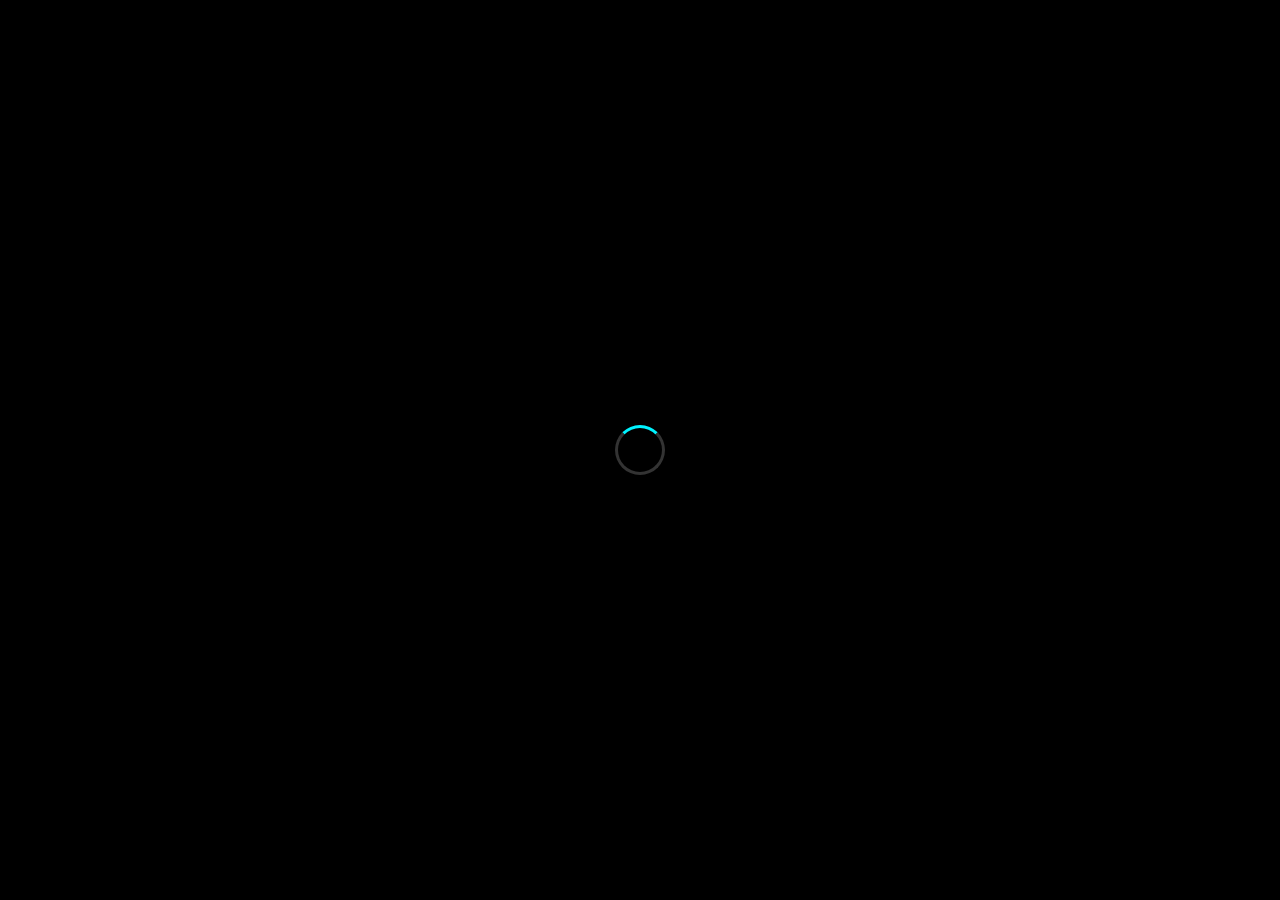
==== admin.html @ b9d9edf8 "Add admin login form to admin dashboard" ====
<!DOCTYPE html>
<html lang="en">
<head>
    <meta charset="UTF-8">
    <meta name="viewport" content="width=device-width, initial-scale=1.0">
    <title>Admin Dashboard - URBAN STYLE</title>
    <link rel="stylesheet" href="css/style.css">
    <link rel="stylesheet" href="https://cdnjs.cloudflare.com/ajax/libs/font-awesome/6.0.0/css/all.min.css">
</head>
<body>
    <div class="loader" id="loader">
        <div class="loader-spinner"></div>
    </div>

    <nav class="navbar">
        <a href="index.html" class="logo">URBAN STYLE</a>
        <div class="menu-toggle" id="menuToggle">
            <i class="fas fa-bars"></i>
        </div>
        <ul class="nav-links" id="navLinks">
            <li><a href="index.html">Home</a></li>
            <li><a href="shop.html">Shop</a></li>
            <li><a href="contact.html">Contact</a></li>
            <li><a href="feedback.html">Reviews</a></li>
            <li><a href="login.html">Login</a></li>
            <li><a href="admin.html">Admin</a></li>
            <li class="cart-icon">
                <a href="cart.html">
                    <i class="fas fa-shopping-cart"></i>
                    <span class="cart-count" id="cartCount">0</span>
                </a>
            </li>
        </ul>
    </nav>

    <div class="admin-container">
        <h1 class="section-title">ADMIN DASHBOARD</h1>
        
        <!-- Admin Login Check -->
        <div id="adminLoginCheck">
            <div class="auth-card" style="max-width: 400px; margin: 0 auto;">
                <h2 style="margin-bottom: 2rem;">Admin Login</h2>
                <form onsubmit="handleAdminLogin(event)">
                    <div class="form-group">
                        <label for="adminEmail">Email</label>
                        <input type="email" id="adminEmail" required>
                    </div>
                    
                    <div class="form-group">
                        <label for="adminPassword">Password</label>
                        <input type="password" id="adminPassword" required>
                    </div>
                    
                    <button type="submit" class="btn btn-primary" style="width: 100%;">Login</button>
                </form>
            </div>
        </div>
</body>
</html>
---- css/style.css ----
/* ===== RESET & BASE STYLES ===== */
* {
    margin: 0;
    padding: 0;
    box-sizing: border-box;
}

:root {
    --bg-primary: #000000;
    --bg-secondary: #111111;
    --bg-card: #1a1a1a;
    --text-primary: #ffffff;
    --text-secondary: #cccccc;
    --accent-gold: #ffd700;
    --accent-neon: #00f3ff;
    --accent-hover: #ffd700;
    --border-color: #333333;
    --error-color: #ff4444;
    --success-color: #00ff88;
    --shadow: 0 4px 6px rgba(0, 0, 0, 0.3);
    --transition: all 0.3s ease;
}

body {
    font-family: 'Segoe UI', Tahoma, Geneva, Verdana, sans-serif;
    background-color: var(--bg-primary);
    color: var(--text-primary);
    line-height: 1.6;
    overflow-x: hidden;
}

/* ===== LOADING ANIMATION ===== */
.loader {
    position: fixed;
    top: 0;
    left: 0;
    width: 100%;
    height: 100%;
    background: var(--bg-primary);
    display: flex;
    justify-content: center;
    align-items: center;
    z-index: 9999;
    transition: opacity 0.5s ease;
}

.loader.hidden {
    opacity: 0;
    pointer-events: none;
}

.loader-spinner {
    width: 50px;
    height: 50px;
    border: 3px solid var(--border-color);
    border-top-color: var(--accent-neon);
    border-radius: 50%;
    animation: spin 1s linear infinite;
}

@keyframes spin {
    to { transform: rotate(360deg); }
}

/* ===== STICKY NAVBAR ===== */
.navbar {
    position: sticky;
    top: 0;
    z-index: 1000;
    background-color: rgba(0, 0, 0, 0.95);
    backdrop-filter: blur(10px);
    border-bottom: 1px solid var(--border-color);
    padding: 1rem 5%;
    display: flex;
    justify-content: space-between;
    align-items: center;
    animation: slideDown 0.5s ease;
}

@keyframes slideDown {
    from {
        transform: translateY(-100%);
    }
    to {
        transform: translateY(0);
    }
}

.logo {
    font-size: 1.8rem;
    font-weight: bold;
    color: var(--accent-neon);
    text-decoration: none;
    transition: var(--transition);
}

.logo:hover {
    color: var(--accent-gold);
    transform: scale(1.05);
}

.nav-links {
    display: flex;
    gap: 2rem;
    list-style: none;
}

.nav-links a {
    color: var(--text-primary);
    text-decoration: none;
    font-weight: 500;
    transition: var(--transition);
    position: relative;
}

.nav-links a::after {
    content: '';
    position: absolute;
    bottom: -5px;
    left: 0;
    width: 0;
    height: 2px;
    background: var(--accent-neon);
    transition: var(--transition);
}

.nav-links a:hover {
    color: var(--accent-neon);
}

.nav-links a:hover::after {
    width: 100%;
}

.cart-icon {
    position: relative;
    cursor: pointer;
}

.cart-count {
    position: absolute;
    top: -8px;
    right: -8px;
    background: var(--accent-neon);
    color: var(--bg-primary);
    font-size: 0.8rem;
    padding: 2px 6px;
    border-radius: 50%;
}

.menu-toggle {
    display: none;
    font-size: 1.5rem;
    cursor: pointer;
}

/* ===== HERO SECTION ===== */
.hero {
    height: 80vh;
    background: linear-gradient(rgba(0, 0, 0, 0.7), rgba(0, 0, 0, 0.7)),
                url('https://via.placeholder.com/1920x1080/111111/00f3ff?text=URBAN+STYLE') center/cover;
    display: flex;
    align-items: center;
    justify-content: center;
    text-align: center;
    animation: fadeIn 1s ease;
}

@keyframes fadeIn {
    from {
        opacity: 0;
        transform: translateY(20px);
    }
    to {
        opacity: 1;
        transform: translateY(0);
    }
}

.hero-content {
    max-width: 800px;
    padding: 2rem;
}

.hero-content h1 {
    font-size: 4rem;
    margin-bottom: 1rem;
    animation: slideInLeft 1s ease;
}

@keyframes slideInLeft {
    from {
        opacity: 0;
        transform: translateX(-50px);
    }
    to {
        opacity: 1;
        transform: translateX(0);
    }
}

.hero-content p {
    font-size: 1.2rem;
    margin-bottom: 2rem;
    color: var(--text-secondary);
    animation: slideInRight 1s ease 0.2s both;
}

@keyframes slideInRight {
    from {
        opacity: 0;
        transform: translateX(50px);
    }
    to {
        opacity: 1;
        transform: translateX(0);
    }
}

/* ===== BUTTONS ===== */
.btn {
    display: inline-block;
    padding: 1rem 2rem;
    border: none;
    border-radius: 5px;
    font-size: 1rem;
    font-weight: 600;
    text-decoration: none;
    cursor: pointer;
    transition: var(--transition);
    position: relative;
    overflow: hidden;
}

.btn::before {
    content: '';
    position: absolute;
    top: 50%;
    left: 50%;
    width: 0;
    height: 0;
    border-radius: 50%;
    background: rgba(255, 255, 255, 0.3);
    transform: translate(-50%, -50%);
    transition: width 0.6s, height 0.6s;
}

.btn:hover::before {
    width: 300px;
    height: 300px;
}

.btn-primary {
    background: var(--accent-neon);
    color: var(--bg-primary);
}

.btn-primary:hover {
    background: var(--accent-gold);
    transform: translateY(-2px);
    box-shadow: 0 5px 15px rgba(0, 243, 255, 0.3);
}

.btn-secondary {
    background: transparent;
    color: var(--accent-neon);
    border: 2px solid var(--accent-neon);
}

.btn-secondary:hover {
    background: var(--accent-neon);
    color: var(--bg-primary);
    transform: translateY(-2px);
}

/* ===== PRODUCT CARDS ===== */
.products-section {
    padding: 4rem 5%;
}

.section-title {
    text-align: center;
    margin-bottom: 3rem;
    font-size: 2.5rem;
    position: relative;
    animation: fadeIn 1s ease;
}

.section-title::after {
    content: '';
    position: absolute;
    bottom: -10px;
    left: 50%;
    transform: translateX(-50%);
    width: 100px;
    height: 3px;
    background: var(--accent-neon);
}

.products-grid {
    display: grid;
    grid-template-columns: repeat(auto-fit, minmax(280px, 1fr));
    gap: 2rem;
}

.product-card {
    background: var(--bg-card);
    border-radius: 10px;
    overflow: hidden;
    transition: var(--transition);
    cursor: pointer;
    animation: fadeInUp 0.6s ease;
    animation-fill-mode: both;
}

@keyframes fadeInUp {
    from {
        opacity: 0;
        transform: translateY(30px);
    }
    to {
        opacity: 1;
        transform: translateY(0);
    }
}

.product-card:nth-child(1) { animation-delay: 0.1s; }
.product-card:nth-child(2) { animation-delay: 0.2s; }
.product-card:nth-child(3) { animation-delay: 0.3s; }
.product-card:nth-child(4) { animation-delay: 0.4s; }

.product-card:hover {
    transform: translateY(-10px);
    box-shadow: 0 10px 30px rgba(0, 243, 255, 0.2);
}

.product-image {
    width: 100%;
    height: 300px;
    object-fit: cover;
    transition: var(--transition);
}

.product-card:hover .product-image {
    transform: scale(1.05);
}

.product-info {
    padding: 1.5rem;
}

.product-title {
    font-size: 1.2rem;
    margin-bottom: 0.5rem;
}

.product-price {
    color: var(--accent-neon);
    font-size: 1.3rem;
    font-weight: bold;
    margin-bottom: 1rem;
}

.product-actions {
    display: flex;
    gap: 1rem;
}

/* ===== FILTER SECTION ===== */
.filter-section {
    background: var(--bg-secondary);
    padding: 2rem 5%;
    margin-bottom: 2rem;
    border-radius: 10px;
    animation: slideDown 0.5s ease;
}

.filter-container {
    display: flex;
    flex-wrap: wrap;
    gap: 2rem;
    align-items: center;
}

.filter-group {
    flex: 1;
    min-width: 200px;
}

.filter-group h3 {
    margin-bottom: 0.5rem;
    color: var(--accent-neon);
}

.filter-select, .filter-input {
    width: 100%;
    padding: 0.8rem;
    background: var(--bg-card);
    border: 1px solid var(--border-color);
    color: var(--text-primary);
    border-radius: 5px;
    cursor: pointer;
    transition: var(--transition);
}

.filter-select:hover, .filter-input:hover {
    border-color: var(--accent-neon);
}

.search-bar {
    flex: 2;
    display: flex;
    gap: 1rem;
}

.search-bar input {
    flex: 1;
    padding: 0.8rem;
    background: var(--bg-card);
    border: 1px solid var(--border-color);
    color: var(--text-primary);
    border-radius: 5px;
}

/* ===== CART PAGE ===== */
.cart-container {
    padding: 2rem 5%;
    max-width: 1200px;
    margin: 0 auto;
}

.cart-item {
    display: grid;
    grid-template-columns: 100px 2fr 1fr 1fr auto;
    gap: 1rem;
    align-items: center;
    background: var(--bg-card);
    padding: 1rem;
    margin-bottom: 1rem;
    border-radius: 10px;
    animation: slideInRight 0.3s ease;
}

.cart-item img {
    width: 100px;
    height: 100px;
    object-fit: cover;
    border-radius: 5px;
}

.cart-item-quantity {
    display: flex;
    align-items: center;
    gap: 0.5rem;
}

.quantity-btn {
    background: var(--bg-primary);
    color: var(--text-primary);
    border: 1px solid var(--border-color);
    width: 30px;
    height: 30px;
    border-radius: 5px;
    cursor: pointer;
    transition: var(--transition);
}

.quantity-btn:hover {
    background: var(--accent-neon);
    color: var(--bg-primary);
}

.remove-btn {
    background: var(--error-color);
    color: white;
    border: none;
    padding: 0.5rem 1rem;
    border-radius: 5px;
    cursor: pointer;
    transition: var(--transition);
}

.remove-btn:hover {
    background: #ff6666;
    transform: scale(1.05);
}

.cart-summary {
    background: var(--bg-card);
    padding: 2rem;
    border-radius: 10px;
    margin-top: 2rem;
    text-align: right;
}

/* ===== CHECKOUT PAGE ===== */
.checkout-container {
    display: grid;
    grid-template-columns: 1fr 1fr;
    gap: 2rem;
    padding: 2rem 5%;
    max-width: 1200px;
    margin: 0 auto;
}

.checkout-form {
    background: var(--bg-card);
    padding: 2rem;
    border-radius: 10px;
}

.form-group {
    margin-bottom: 1.5rem;
}

.form-group label {
    display: block;
    margin-bottom: 0.5rem;
    color: var(--accent-neon);
}

.form-group input,
.form-group textarea,
.form-group select {
    width: 100%;
    padding: 0.8rem;
    background: var(--bg-primary);
    border: 1px solid var(--border-color);
    color: var(--text-primary);
    border-radius: 5px;
    transition: var(--transition);
}

.form-group input:focus,
.form-group textarea:focus,
.form-group select:focus {
    outline: none;
    border-color: var(--accent-neon);
    box-shadow: 0 0 10px rgba(0, 243, 255, 0.3);
}

.order-summary {
    background: var(--bg-card);
    padding: 2rem;
    border-radius: 10px;
}

/* ===== ADMIN DASHBOARD ===== */
.admin-container {
    padding: 2rem 5%;
    max-width: 1400px;
    margin: 0 auto;
}

.admin-tabs {
    display: flex;
    gap: 1rem;
    margin-bottom: 2rem;
    border-bottom: 1px solid var(--border-color);
    padding-bottom: 1rem;
}

.admin-tab {
    padding: 0.8rem 2rem;
    background: transparent;
    border: none;
    color: var(--text-secondary);
    cursor: pointer;
    transition: var(--transition);
    font-size: 1rem;
}

.admin-tab:hover,
.admin-tab.active {
    color: var(--accent-neon);
    border-bottom: 2px solid var(--accent-neon);
}

.admin-panel {
    background: var(--bg-card);
    padding: 2rem;
    border-radius: 10px;
}

.product-form {
    display: grid;
    grid-template-columns: repeat(auto-fit, minmax(250px, 1fr));
    gap: 1rem;
    margin-bottom: 2rem;
}

.product-form input,
.product-form select,
.product-form textarea {
    padding: 0.8rem;
    background: var(--bg-primary);
    border: 1px solid var(--border-color);
    color: var(--text-primary);
    border-radius: 5px;
}

.admin-products-grid {
    display: grid;
    grid-template-columns: repeat(auto-fill, minmax(200px, 1fr));
    gap: 1rem;
    margin-top: 2rem;
}

.admin-product-card {
    background: var(--bg-primary);
    padding: 1rem;
    border-radius: 5px;
    display: flex;
    flex-direction: column;
    gap: 0.5rem;
}

.admin-product-actions {
    display: flex;
    gap: 0.5rem;
}

.edit-btn, .delete-btn {
    flex: 1;
    padding: 0.5rem;
    border: none;
    border-radius: 3px;
    cursor: pointer;
    transition: var(--transition);
}

.edit-btn {
    background: var(--accent-neon);
    color: var(--bg-primary);
}

.delete-btn {
    background: var(--error-color);
    color: white;
}

/* ===== LOGIN/REGISTER PAGE ===== */
.auth-container {
    min-height: calc(100vh - 200px);
    display: flex;
    justify-content: center;
    align-items: center;
    padding: 2rem;
}

.auth-card {
    background: var(--bg-card);
    padding: 3rem;
    border-radius: 10px;
    width: 100%;
    max-width: 400px;
    animation: fadeInUp 0.6s ease;
}

.auth-tabs {
    display: flex;
    margin-bottom: 2rem;
    border-bottom: 1px solid var(--border-color);
}

.auth-tab {
    flex: 1;
    padding: 1rem;
    background: transparent;
    border: none;
    color: var(--text-secondary);
    cursor: pointer;
    transition: var(--transition);
}

.auth-tab.active {
    color: var(--accent-neon);
    border-bottom: 2px solid var(--accent-neon);
}

.auth-form {
    display: none;
}

.auth-form.active {
    display: block;
}

/* ===== FEEDBACK PAGE ===== */
.feedback-container {
    padding: 2rem 5%;
    max-width: 800px;
    margin: 0 auto;
}

.feedback-form {
    background: var(--bg-card);
    padding: 2rem;
    border-radius: 10px;
    margin-bottom: 3rem;
}

.rating {
    display: flex;
    flex-direction: row-reverse;
    justify-content: flex-end;
    gap: 0.5rem;
}

.rating input {
    display: none;
}

.rating label {
    font-size: 2rem;
    color: var(--border-color);
    cursor: pointer;
    transition: var(--transition);
}

.rating label:hover,
.rating label:hover ~ label,
.rating input:checked ~ label {
    color: var(--accent-gold);
}

.reviews-list {
    display: grid;
    gap: 1.5rem;
}

.review-card {
    background: var(--bg-card);
    padding: 1.5rem;
    border-radius: 10px;
    animation: fadeIn 0.5s ease;
}

.review-header {
    display: flex;
    justify-content: space-between;
    margin-bottom: 1rem;
}

.review-rating {
    color: var(--accent-gold);
}

.review-date {
    color: var(--text-secondary);
    font-size: 0.9rem;
}

/* ===== CONTACT PAGE ===== */
.contact-container {
    padding: 2rem 5%;
    max-width: 1200px;
    margin: 0 auto;
}

.contact-grid {
    display: grid;
    grid-template-columns: 1fr 2fr;
    gap: 2rem;
}

.contact-info {
    background: var(--bg-card);
    padding: 2rem;
    border-radius: 10px;
}

.info-item {
    margin-bottom: 2rem;
}

.info-item i {
    color: var(--accent-neon);
    font-size: 1.5rem;
    margin-bottom: 1rem;
}

.contact-map {
    height: 300px;
    background: var(--bg-card);
    border-radius: 10px;
    margin-top: 2rem;
}

/* ===== FOOTER ===== */
footer {
    background: var(--bg-secondary);
    padding: 3rem 5% 1rem;
    margin-top: 4rem;
}

.footer-content {
    display: grid;
    grid-template-columns: repeat(auto-fit, minmax(250px, 1fr));
    gap: 2rem;
    margin-bottom: 2rem;
}

.footer-section h3 {
    color: var(--accent-neon);
    margin-bottom: 1rem;
}

.footer-section a {
    color: var(--text-secondary);
    text-decoration: none;
    display: block;
    margin-bottom: 0.5rem;
    transition: var(--transition);
}

.footer-section a:hover {
    color: var(--accent-neon);
    transform: translateX(5px);
}

.social-links {
    display: flex;
    gap: 1rem;
}

.social-links a {
    width: 40px;
    height: 40px;
    background: var(--bg-primary);
    border-radius: 50%;
    display: flex;
    align-items: center;
    justify-content: center;
    transition: var(--transition);
}

.social-links a:hover {
    background: var(--accent-neon);
    transform: translateY(-3px);
}

.social-links a i {
    color: var(--text-primary);
}

.social-links a:hover i {
    color: var(--bg-primary);
}

.footer-bottom {
    text-align: center;
    padding-top: 2rem;
    border-top: 1px solid var(--border-color);
    color: var(--text-secondary);
}

/* ===== RESPONSIVE DESIGN ===== */
@media (max-width: 768px) {
    .menu-toggle {
        display: block;
    }

    .nav-links {
        position: absolute;
        top: 100%;
        left: 0;
        right: 0;
        background: var(--bg-primary);
        flex-direction: column;
        align-items: center;
        padding: 2rem;
        gap: 1.5rem;
        transform: translateY(-150%);
        opacity: 0;
        transition: var(--transition);
        border-bottom: 1px solid var(--border-color);
    }

    .nav-links.active {
        transform: translateY(0);
        opacity: 1;
    }

    .hero-content h1 {
        font-size: 2.5rem;
    }

    .cart-item {
        grid-template-columns: 1fr;
        text-align: center;
    }

    .cart-item img {
        margin: 0 auto;
    }

    .checkout-container {
        grid-template-columns: 1fr;
    }

    .contact-grid {
        grid-template-columns: 1fr;
    }

    .filter-container {
        flex-direction: column;
    }

    .search-bar {
        width: 100%;
    }
}

/* ===== ANIMATIONS ===== */
@keyframes pulse {
    0% { transform: scale(1); }
    50% { transform: scale(1.05); }
    100% { transform: scale(1); }
}

.pulse {
    animation: pulse 2s infinite;
}

/* ===== UTILITY CLASSES ===== */
.text-center { text-align: center; }
.mt-1 { margin-top: 1rem; }
.mt-2 { margin-top: 2rem; }
.mb-1 { margin-bottom: 1rem; }
.mb-2 { margin-bottom: 2rem; }
.hidden { display: none; }
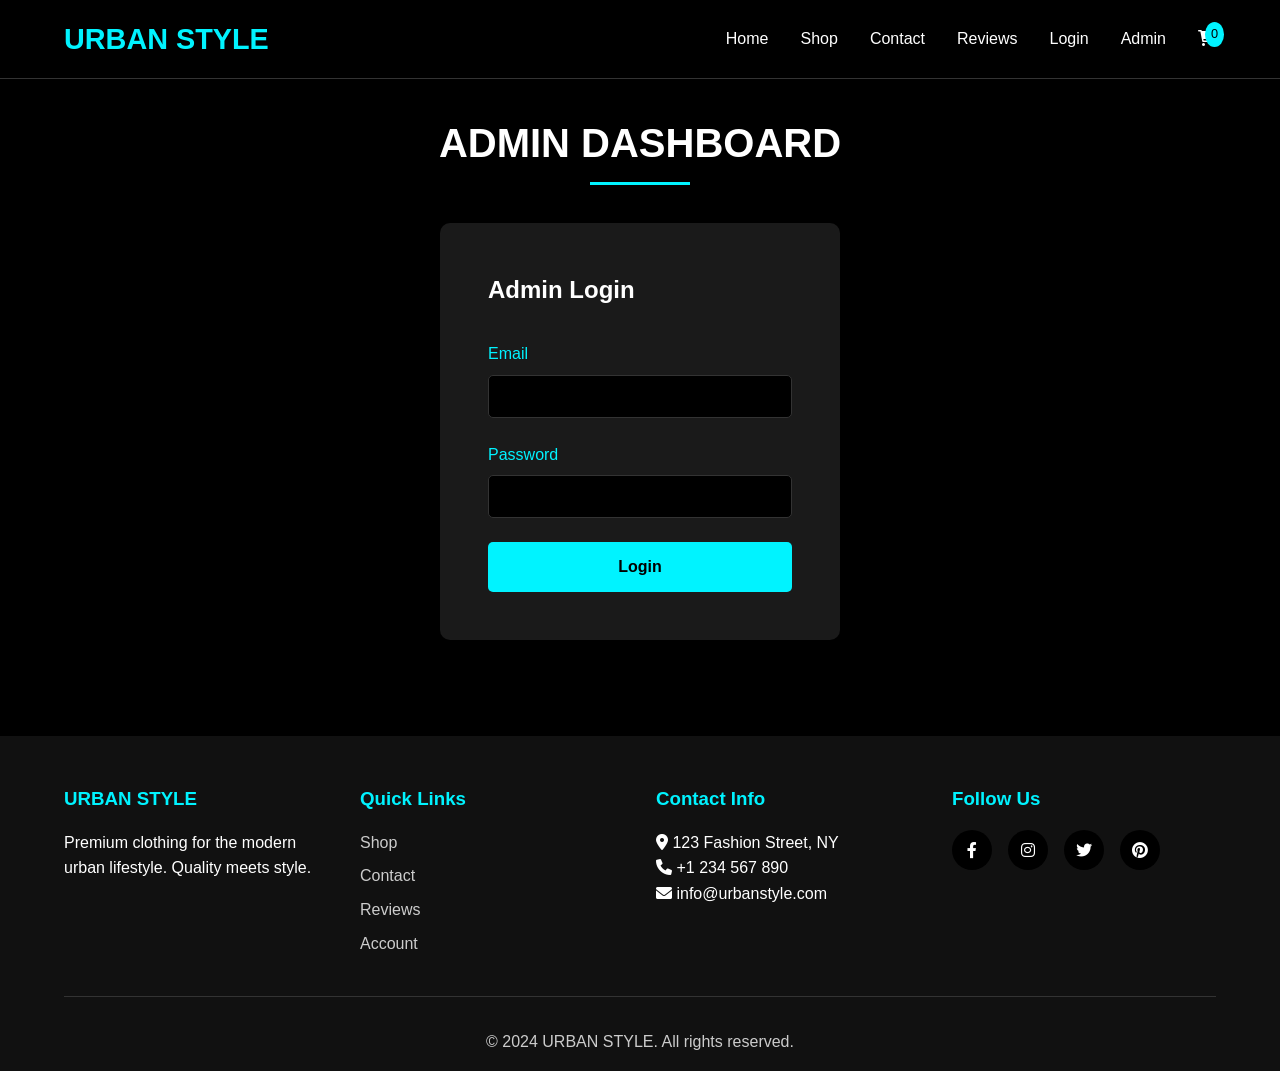
==== commit 6670f8f1: "Add footer section with contact info and social links to admin dashboard" ====
--- a/admin.html
+++ b/admin.html
@@ -55,5 +55,88 @@
                 </form>
             </div>
         </div>
+        <div id="adminDashboard" style="display: none;">
+            <div class="admin-tabs">
+                <button class="admin-tab active" onclick="switchAdminTab('products')">Products</button>
+                <button class="admin-tab" onclick="switchAdminTab('orders')">Orders</button>
+                <button class="admin-tab" onclick="switchAdminTab('users')">Users</button>
+                <button class="admin-tab" onclick="switchAdminTab('reviews')">Reviews</button>
+            </div>
+            
+            <!-- Products Panel -->
+            <div id="productsPanel" class="admin-panel">
+                <h2 style="margin-bottom: 2rem;">Manage Products</h2>
+                
+                <!-- Add Product Form -->
+                <div class="product-form" id="productForm">
+                    <input type="text" id="productName" placeholder="Product Name" required>
+                    <input type="number" id="productPrice" placeholder="Price" required>
+                    <input type="text" id="productImage" placeholder="Image URL" required>
+                    <input type="text" id="productCategory" placeholder="Category" required>
+                    <input type="text" id="productSizes" placeholder="Sizes (comma separated)" required>
+                    <input type="text" id="productColors" placeholder="Colors (comma separated)" required>
+                    <textarea id="productDescription" placeholder="Description" rows="3" required></textarea>
+                    <button class="btn btn-primary" onclick="addProduct()">Add Product</button>
+                </div>
+                
+                <!-- Products List -->
+                <div class="admin-products-grid" id="adminProductsList"></div>
+            </div>
+            
+            <!-- Orders Panel -->
+            <div id="ordersPanel" class="admin-panel" style="display: none;">
+                <h2 style="margin-bottom: 2rem;">Manage Orders</h2>
+                <div id="ordersList"></div>
+            </div>
+            
+            <!-- Users Panel -->
+            <div id="usersPanel" class="admin-panel" style="display: none;">
+                <h2 style="margin-bottom: 2rem;">Manage Users</h2>
+                <div id="usersList"></div>
+            </div>
+            
+            <!-- Reviews Panel -->
+            <div id="reviewsPanel" class="admin-panel" style="display: none;">
+                <h2 style="margin-bottom: 2rem;">Manage Reviews</h2>
+                <div id="adminReviewsList"></div>
+            </div>
+        </div>
+    </div>
+    <footer>
+        <div class="footer-content">
+            <div class="footer-section">
+                <h3>URBAN STYLE</h3>
+                <p>Premium clothing for the modern urban lifestyle. Quality meets style.</p>
+            </div>
+            <div class="footer-section">
+                <h3>Quick Links</h3>
+                <a href="shop.html">Shop</a>
+                <a href="contact.html">Contact</a>
+                <a href="feedback.html">Reviews</a>
+                <a href="login.html">Account</a>
+            </div>
+            <div class="footer-section">
+                <h3>Contact Info</h3>
+                <p><i class="fas fa-map-marker-alt"></i> 123 Fashion Street, NY</p>
+                <p><i class="fas fa-phone"></i> +1 234 567 890</p>
+                <p><i class="fas fa-envelope"></i> info@urbanstyle.com</p>
+            </div>
+            <div class="footer-section">
+                <h3>Follow Us</h3>
+                <div class="social-links">
+                    <a href="#"><i class="fab fa-facebook-f"></i></a>
+                    <a href="#"><i class="fab fa-instagram"></i></a>
+                    <a href="#"><i class="fab fa-twitter"></i></a>
+                    <a href="#"><i class="fab fa-pinterest"></i></a>
+                </div>
+            </div>
+        </div>
+        <div class="footer-bottom">
+            <p>&copy; 2024 URBAN STYLE. All rights reserved.</p>
+        </div>
+    </footer>
+
+    <script src="js/main.js"></script>
+    <script src="js/admin.js"></script>
 </body>
 </html>
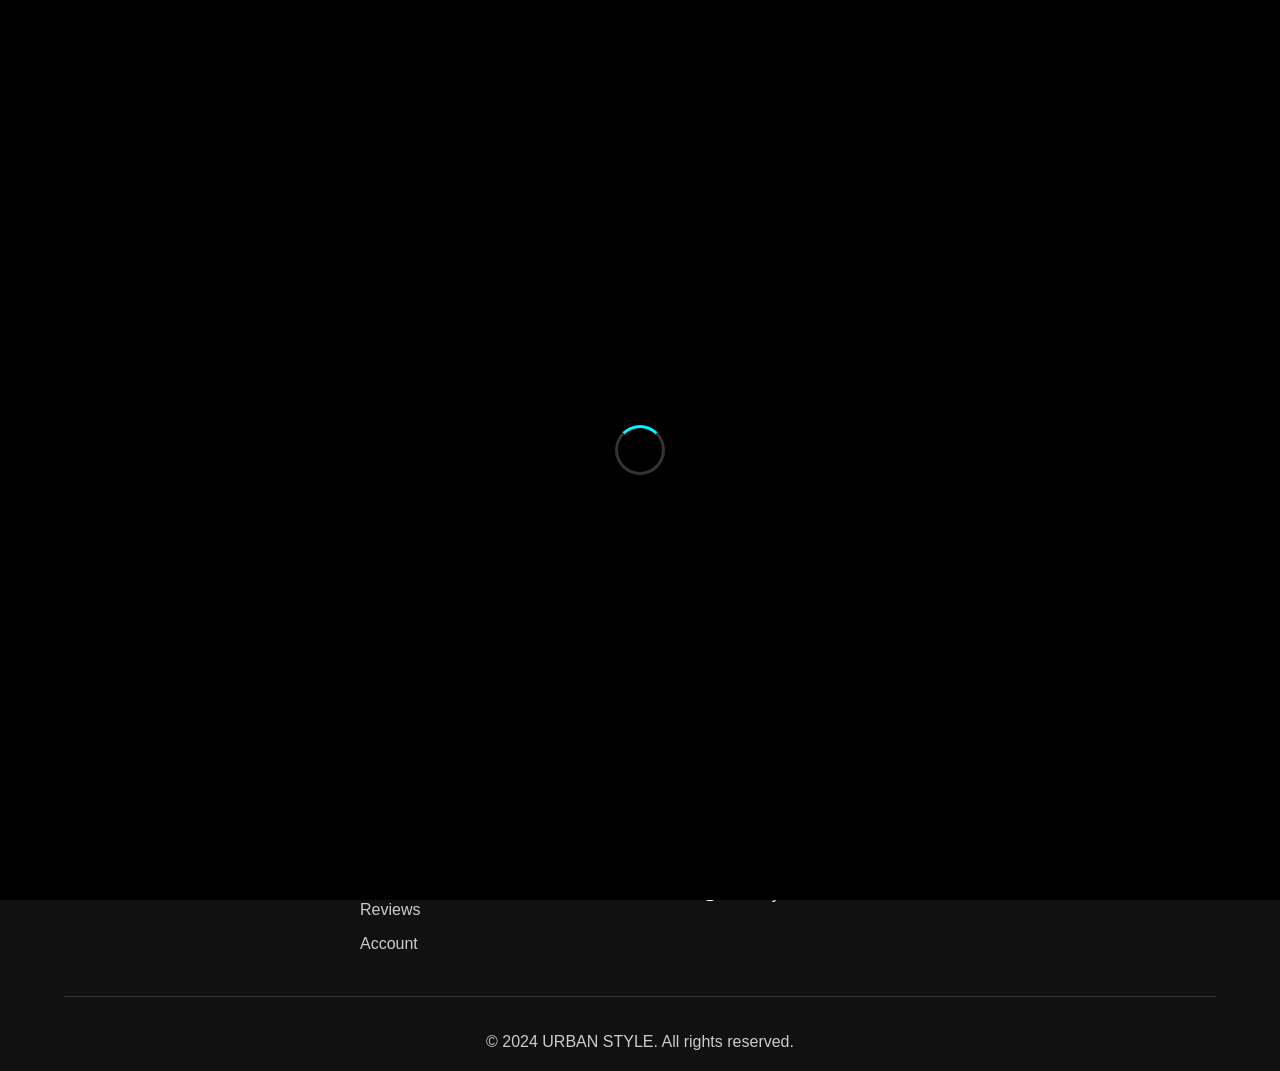
==== commit d194df7d: "feat: Enhance navigation and user experience - Added active page highlighting for navigation links i" ====
--- a/admin.html
+++ b/admin.html
@@ -8,31 +8,46 @@
     <link rel="stylesheet" href="https://cdnjs.cloudflare.com/ajax/libs/font-awesome/6.0.0/css/all.min.css">
 </head>
 <body>
+    <!-- Loading Animation -->
     <div class="loader" id="loader">
         <div class="loader-spinner"></div>
     </div>
 
-    <nav class="navbar">
-        <a href="index.html" class="logo">URBAN STYLE</a>
-        <div class="menu-toggle" id="menuToggle">
-            <i class="fas fa-bars"></i>
-        </div>
-        <ul class="nav-links" id="navLinks">
-            <li><a href="index.html">Home</a></li>
-            <li><a href="shop.html">Shop</a></li>
-            <li><a href="contact.html">Contact</a></li>
-            <li><a href="feedback.html">Reviews</a></li>
-            <li><a href="login.html">Login</a></li>
-            <li><a href="admin.html">Admin</a></li>
-            <li class="cart-icon">
-                <a href="cart.html">
-                    <i class="fas fa-shopping-cart"></i>
-                    <span class="cart-count" id="cartCount">0</span>
-                </a>
-            </li>
-        </ul>
-    </nav>
+    <!-- Navbar (same as index.html) -->
+<!-- Sticky Navbar for Admin Page -->
+<nav class="navbar">
+    <a href="index.html" class="logo">URBAN STYLE</a>
+    <div class="menu-toggle" id="menuToggle">
+        <i class="fas fa-bars"></i>
+    </div>
+    <ul class="nav-links" id="navLinks">
+        <li><a href="index.html">Home</a></li>
+        <li><a href="shop.html">Shop</a></li>
+        <li><a href="contact.html">Contact</a></li>
+        <li><a href="feedback.html">Reviews</a></li>
+        <li id="authNavItem">
+            <a href="login.html" id="authLink">Login</a>
+        </li>
+        <li><a href="admin.html" class="active">Admin</a></li>
+        <li class="cart-icon">
+            <a href="cart.html">
+                <i class="fas fa-shopping-cart"></i>
+                <span class="cart-count" id="cartCount">0</span>
+            </a>
+        </li>
+        <li id="userAccountNav" style="display: none;">
+            <div class="user-account">
+                <i class="fas fa-user-circle"></i>
+                <span id="userName"></span>
+                <div class="user-dropdown">
+                    <a href="#" onclick="logout()">Logout</a>
+                </div>
+            </div>
+        </li>
+    </ul>
+</nav>
 
+    <!-- Admin Container -->
     <div class="admin-container">
         <h1 class="section-title">ADMIN DASHBOARD</h1>
         
@@ -55,6 +70,8 @@
                 </form>
             </div>
         </div>
+        
+        <!-- Admin Dashboard (Hidden until login) -->
         <div id="adminDashboard" style="display: none;">
             <div class="admin-tabs">
                 <button class="admin-tab active" onclick="switchAdminTab('products')">Products</button>
@@ -102,6 +119,8 @@
             </div>
         </div>
     </div>
+
+    <!-- Footer (same as index.html) -->
     <footer>
         <div class="footer-content">
             <div class="footer-section">
--- a/css/style.css
+++ b/css/style.css
@@ -28,6 +28,352 @@
     line-height: 1.6;
     overflow-x: hidden;
 }
+/* ===== ACTIVE PAGE NAVIGATION ===== */
+.nav-links a.active {
+    color: var(--accent-neon);
+    position: relative;
+}
+
+.nav-links a.active::after {
+    content: '';
+    position: absolute;
+    bottom: -5px;
+    left: 0;
+    width: 100%;
+    height: 2px;
+    background: var(--accent-neon);
+    animation: glowPulse 1s ease-in-out infinite;
+}
+
+@keyframes glowPulse {
+    0% {
+        opacity: 0.5;
+        box-shadow: 0 0 0 0 rgba(0, 243, 255, 0.4);
+    }
+    50% {
+        opacity: 1;
+        box-shadow: 0 0 5px 2px rgba(0, 243, 255, 0.6);
+    }
+    100% {
+        opacity: 0.5;
+        box-shadow: 0 0 0 0 rgba(0, 243, 255, 0.4);
+    }
+}
+
+/* Active page indicator with dot */
+.nav-links a.active::before {
+    content: '●';
+    position: absolute;
+    top: -8px;
+    right: -10px;
+    font-size: 8px;
+    color: var(--accent-neon);
+    animation: bounce 1s ease-in-out infinite;
+}
+
+@keyframes bounce {
+    0%, 100% {
+        transform: translateY(0);
+    }
+    50% {
+        transform: translateY(-3px);
+    }
+}
+
+/* Optional: Add active background for mobile */
+@media (max-width: 768px) {
+    .nav-links a.active {
+        background: rgba(0, 243, 255, 0.1);
+        padding: 0.5rem 1rem;
+        border-radius: 5px;
+    }
+    
+    .nav-links a.active::before {
+        display: none;
+    }
+}
+/* Active page indicator with pulse effect */
+.nav-links a.active {
+    color: var(--accent-neon);
+    position: relative;
+    animation: navPulse 0.5s ease;
+}
+
+@keyframes navPulse {
+    0% {
+        text-shadow: 0 0 0 rgba(0, 243, 255, 0);
+    }
+    50% {
+        text-shadow: 0 0 10px rgba(0, 243, 255, 0.5);
+    }
+    100% {
+        text-shadow: 0 0 0 rgba(0, 243, 255, 0);
+    }
+}
+
+.nav-links a.active::after {
+    content: '';
+    position: absolute;
+    bottom: -5px;
+    left: 0;
+    width: 100%;
+    height: 2px;
+    background: var(--accent-neon);
+    animation: glowLine 1.5s ease-in-out infinite;
+}
+
+@keyframes glowLine {
+    0%, 100% {
+        width: 100%;
+        opacity: 0.5;
+        box-shadow: 0 0 0px rgba(0, 243, 255, 0);
+    }
+    50% {
+        width: 120%;
+        opacity: 1;
+        box-shadow: 0 0 8px rgba(0, 243, 255, 0.8);
+    }
+}
+
+/* Special active state for cart icon */
+.cart-icon.active-cart a {
+    color: var(--accent-neon);
+}
+
+.cart-icon.active-cart .cart-count {
+    animation: bounce 0.5s ease;
+}
+/* ===== USER ACCOUNT STYLES ===== */
+.user-account {
+    position: relative;
+    display: flex;
+    align-items: center;
+    gap: 0.5rem;
+    cursor: pointer;
+    padding: 0.5rem 1rem;
+    background: var(--bg-card);
+    border-radius: 30px;
+    transition: var(--transition);
+}
+
+.user-account:hover {
+    background: var(--accent-neon);
+    color: var(--bg-primary);
+}
+
+.user-account i {
+    font-size: 1.2rem;
+}
+
+.user-account span {
+    font-size: 0.9rem;
+    font-weight: 500;
+}
+
+.user-dropdown {
+    position: absolute;
+    top: 100%;
+    right: 0;
+    background: var(--bg-card);
+    border-radius: 5px;
+    padding: 0.5rem;
+    min-width: 150px;
+    opacity: 0;
+    visibility: hidden;
+    transform: translateY(-10px);
+    transition: var(--transition);
+    box-shadow: 0 5px 15px rgba(0,0,0,0.3);
+    z-index: 100;
+}
+
+.user-account:hover .user-dropdown {
+    opacity: 1;
+    visibility: visible;
+    transform: translateY(10px);
+}
+
+.user-dropdown a {
+    display: block;
+    padding: 0.5rem 1rem;
+    color: var(--text-primary);
+    text-decoration: none;
+    transition: var(--transition);
+    border-radius: 3px;
+}
+
+.user-dropdown a:hover {
+    background: var(--accent-neon);
+    color: var(--bg-primary);
+}
+
+/* Avatar styles */
+.user-avatar {
+    width: 35px;
+    height: 35px;
+    border-radius: 50%;
+    background: var(--accent-neon);
+    display: flex;
+    align-items: center;
+    justify-content: center;
+    color: var(--bg-primary);
+    font-weight: bold;
+    font-size: 1rem;
+}
+
+/* Responsive for mobile */
+@media (max-width: 768px) {
+    .user-account {
+        padding: 0.5rem;
+    }
+    
+    .user-account span {
+        display: none;
+    }
+    
+    .user-dropdown {
+        position: fixed;
+        top: auto;
+        bottom: 0;
+        left: 0;
+        right: 0;
+        width: 100%;
+        border-radius: 10px 10px 0 0;
+    }
+    
+    .user-account:hover .user-dropdown {
+        transform: translateY(0);
+    }
+}
+/* Enhanced User Account Styles */
+.user-account {
+    position: relative;
+    display: flex;
+    align-items: center;
+    gap: 0.75rem;
+    cursor: pointer;
+    padding: 0.5rem 1.2rem;
+    background: linear-gradient(135deg, var(--bg-card), var(--bg-secondary));
+    border-radius: 40px;
+    transition: all 0.3s ease;
+    border: 1px solid var(--border-color);
+}
+
+.user-account:hover {
+    background: var(--accent-neon);
+    border-color: var(--accent-neon);
+    transform: translateY(-2px);
+    box-shadow: 0 5px 15px rgba(0, 243, 255, 0.2);
+}
+
+.user-account i {
+    font-size: 1.2rem;
+    transition: var(--transition);
+}
+
+.user-account:hover i {
+    transform: scale(1.1);
+}
+
+.user-account span {
+    font-size: 0.95rem;
+    font-weight: 600;
+    letter-spacing: 0.5px;
+}
+
+.user-dropdown {
+    position: absolute;
+    top: calc(100% + 10px);
+    right: 0;
+    background: var(--bg-card);
+    border-radius: 10px;
+    padding: 0.5rem;
+    min-width: 180px;
+    opacity: 0;
+    visibility: hidden;
+    transform: translateY(-10px);
+    transition: all 0.3s ease;
+    box-shadow: 0 10px 25px rgba(0,0,0,0.3);
+    border: 1px solid var(--border-color);
+    z-index: 1000;
+}
+
+.user-account:hover .user-dropdown {
+    opacity: 1;
+    visibility: visible;
+    transform: translateY(0);
+}
+
+.user-dropdown a {
+    display: flex;
+    align-items: center;
+    gap: 10px;
+    padding: 0.75rem 1rem;
+    color: var(--text-primary);
+    text-decoration: none;
+    transition: all 0.3s ease;
+    border-radius: 5px;
+}
+
+.user-dropdown a i {
+    width: 20px;
+    font-size: 1rem;
+}
+
+.user-dropdown a:hover {
+    background: var(--accent-neon);
+    color: var(--bg-primary);
+    transform: translateX(5px);
+}
+
+.user-dropdown a:hover i {
+    color: var(--bg-primary);
+}
+
+.user-avatar {
+    width: 32px;
+    height: 32px;
+    border-radius: 50%;
+    background: var(--accent-neon);
+    display: flex;
+    align-items: center;
+    justify-content: center;
+    color: var(--bg-primary);
+    font-weight: bold;
+    font-size: 1rem;
+    transition: var(--transition);
+}
+
+.user-account:hover .user-avatar {
+    transform: scale(1.1);
+    background: var(--bg-primary);
+    color: var(--accent-neon);
+}
+
+/* Welcome message style */
+.welcome-message {
+    position: fixed;
+    top: 80px;
+    right: 20px;
+    background: var(--accent-neon);
+    color: var(--bg-primary);
+    padding: 0.5rem 1rem;
+    border-radius: 20px;
+    font-size: 0.85rem;
+    font-weight: 500;
+    animation: slideInRight 0.5s ease, fadeOut 3s ease 2s forwards;
+    z-index: 999;
+}
+
+@keyframes fadeOut {
+    from {
+        opacity: 1;
+        visibility: visible;
+    }
+    to {
+        opacity: 0;
+        visibility: hidden;
+    }
+}
 
 /* ===== LOADING ANIMATION ===== */
 .loader {
@@ -154,38 +500,70 @@
     cursor: pointer;
 }
 
-/* ===== HERO SECTION ===== */
+/* ===== HERO SECTION WITH BACKGROUND IMAGE ===== */
 .hero {
-    height: 80vh;
-    background: linear-gradient(rgba(0, 0, 0, 0.7), rgba(0, 0, 0, 0.7)),
-                url('https://via.placeholder.com/1920x1080/111111/00f3ff?text=URBAN+STYLE') center/cover;
+    height: 90vh;
+    min-height: 600px;
+    position: relative;
     display: flex;
     align-items: center;
     justify-content: center;
     text-align: center;
     animation: fadeIn 1s ease;
-}
-
-@keyframes fadeIn {
-    from {
-        opacity: 0;
-        transform: translateY(20px);
-    }
-    to {
-        opacity: 1;
-        transform: translateY(0);
-    }
+    overflow: hidden;
+}
+
+/* Hero Background with Overlay */
+.hero::before {
+    content: '';
+    position: absolute;
+    top: 0;
+    left: 0;
+    right: 0;
+    bottom: 0;
+    background-image: url('https://images.unsplash.com/photo-1441984904996-e0b6ba687e04?ixlib=rb-4.0.3&auto=format&fit=crop&w=1920&q=80');
+    background-size: cover;
+    background-position: center;
+    background-repeat: no-repeat;
+    filter: brightness(0.5);
+    z-index: 0;
+    animation: zoomIn 20s ease-out infinite alternate;
+}
+
+@keyframes zoomIn {
+    0% {
+        transform: scale(1);
+    }
+    100% {
+        transform: scale(1.1);
+    }
+}
+
+/* Optional: Add a gradient overlay for better text readability */
+.hero::after {
+    content: '';
+    position: absolute;
+    top: 0;
+    left: 0;
+    right: 0;
+    bottom: 0;
+    background: linear-gradient(135deg, rgba(0,0,0,0.7) 0%, rgba(0,0,0,0.4) 100%);
+    z-index: 1;
 }
 
 .hero-content {
+    position: relative;
+    z-index: 2;
     max-width: 800px;
     padding: 2rem;
 }
 
 .hero-content h1 {
-    font-size: 4rem;
+    font-size: 4.5rem;
     margin-bottom: 1rem;
     animation: slideInLeft 1s ease;
+    text-shadow: 2px 2px 4px rgba(0,0,0,0.5);
+    letter-spacing: 2px;
 }
 
 @keyframes slideInLeft {
@@ -200,10 +578,11 @@
 }
 
 .hero-content p {
-    font-size: 1.2rem;
+    font-size: 1.3rem;
     margin-bottom: 2rem;
     color: var(--text-secondary);
     animation: slideInRight 1s ease 0.2s both;
+    text-shadow: 1px 1px 2px rgba(0,0,0,0.5);
 }
 
 @keyframes slideInRight {
@@ -297,6 +676,17 @@
     background: var(--accent-neon);
 }
 
+@keyframes fadeIn {
+    from {
+        opacity: 0;
+        transform: translateY(20px);
+    }
+    to {
+        opacity: 1;
+        transform: translateY(0);
+    }
+}
+
 .products-grid {
     display: grid;
     grid-template-columns: repeat(auto-fit, minmax(280px, 1fr));
@@ -439,6 +829,17 @@
     margin-bottom: 1rem;
     border-radius: 10px;
     animation: slideInRight 0.3s ease;
+}
+
+@keyframes slideInRight {
+    from {
+        opacity: 0;
+        transform: translateX(50px);
+    }
+    to {
+        opacity: 1;
+        transform: translateX(0);
+    }
 }
 
 .cart-item img {
@@ -882,8 +1283,17 @@
         opacity: 1;
     }
 
+    .hero {
+        height: 70vh;
+        min-height: 500px;
+    }
+
     .hero-content h1 {
         font-size: 2.5rem;
+    }
+
+    .hero-content p {
+        font-size: 1rem;
     }
 
     .cart-item {
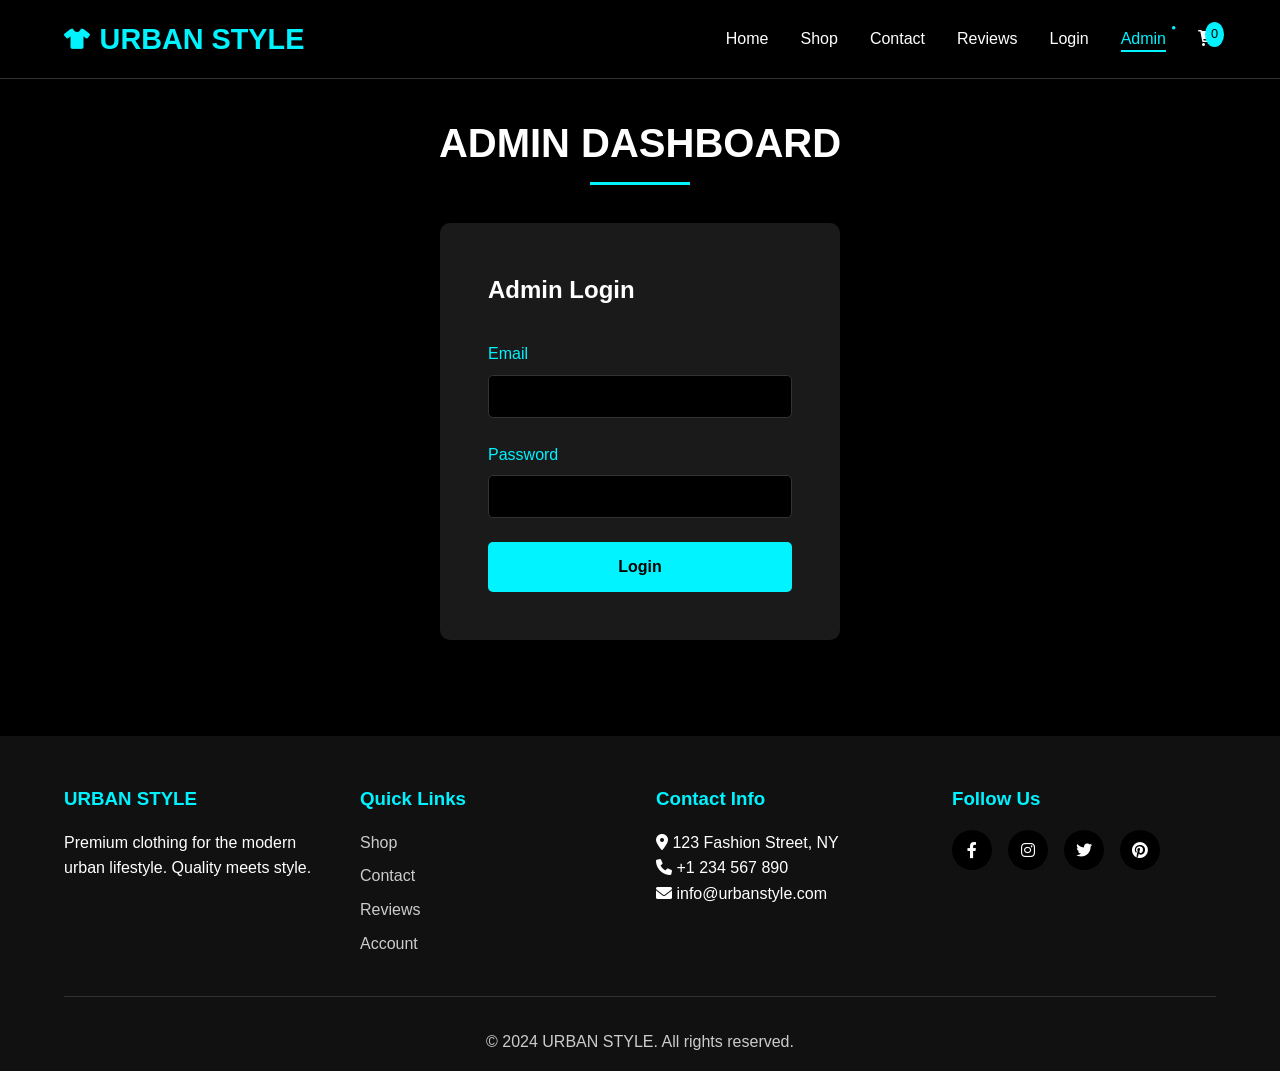
==== commit fb6913b9: "feat: Update navbar with logo icon and improve hero section styles" ====
--- a/admin.html
+++ b/admin.html
@@ -16,7 +16,10 @@
     <!-- Navbar (same as index.html) -->
 <!-- Sticky Navbar for Admin Page -->
 <nav class="navbar">
-    <a href="index.html" class="logo">URBAN STYLE</a>
+    <a href="index.html" class="logo">
+        <i class="fas fa-shirt logo-icon"></i>
+        <span>URBAN STYLE</span>
+    </a>
     <div class="menu-toggle" id="menuToggle">
         <i class="fas fa-bars"></i>
     </div>
--- a/css/style.css
+++ b/css/style.css
@@ -433,11 +433,18 @@
 }
 
 .logo {
+    display: inline-flex;
+    align-items: center;
+    gap: 0.6rem;
     font-size: 1.8rem;
     font-weight: bold;
     color: var(--accent-neon);
     text-decoration: none;
     transition: var(--transition);
+}
+
+.logo-icon {
+    font-size: 1.3rem;
 }
 
 .logo:hover {
@@ -513,7 +520,26 @@
     overflow: hidden;
 }
 
-/* Hero Background with Overlay */
+
+
+/* Optional: Add a gradient overlay for better text readability */
+/* ===== HERO SECTION WITH SMOOTH BACKGROUND ===== */
+.hero {
+    height: 90vh;
+    min-height: 600px;
+    position: relative;
+    display: flex;
+    align-items: center;
+    justify-content: center;
+    text-align: center;
+    overflow: hidden;
+    background-size: cover;
+    background-position: center;
+    background-repeat: no-repeat;
+    transition: background-image 0.8s cubic-bezier(0.4, 0, 0.2, 1);
+}
+
+/* Gradient overlay for better text readability */
 .hero::before {
     content: '';
     position: absolute;
@@ -521,34 +547,9 @@
     left: 0;
     right: 0;
     bottom: 0;
-    background-image: url('https://images.unsplash.com/photo-1441984904996-e0b6ba687e04?ixlib=rb-4.0.3&auto=format&fit=crop&w=1920&q=80');
-    background-size: cover;
-    background-position: center;
-    background-repeat: no-repeat;
-    filter: brightness(0.5);
-    z-index: 0;
-    animation: zoomIn 20s ease-out infinite alternate;
-}
-
-@keyframes zoomIn {
-    0% {
-        transform: scale(1);
-    }
-    100% {
-        transform: scale(1.1);
-    }
-}
-
-/* Optional: Add a gradient overlay for better text readability */
-.hero::after {
-    content: '';
-    position: absolute;
-    top: 0;
-    left: 0;
-    right: 0;
-    bottom: 0;
-    background: linear-gradient(135deg, rgba(0,0,0,0.7) 0%, rgba(0,0,0,0.4) 100%);
+    background: linear-gradient(135deg, rgba(0,0,0,0.6) 0%, rgba(0,0,0,0.3) 100%);
     z-index: 1;
+    pointer-events: none;
 }
 
 .hero-content {
@@ -556,10 +557,26 @@
     z-index: 2;
     max-width: 800px;
     padding: 2rem;
+    animation: fadeInUp 1s ease;
+}
+
+@keyframes fadeInUp {
+    from {
+        opacity: 0;
+        transform: translateY(30px);
+    }
+    to {
+        opacity: 1;
+        transform: translateY(0);
+    }
 }
 
 .hero-content h1 {
     font-size: 4.5rem;
+    font-style: italic;
+    opacity: 0.6;
+    text-shadow: 4px 4px 8px rgba(0,0,0,0.7);
+    line-height: 1;
     margin-bottom: 1rem;
     animation: slideInLeft 1s ease;
     text-shadow: 2px 2px 4px rgba(0,0,0,0.5);
@@ -593,6 +610,27 @@
     to {
         opacity: 1;
         transform: translateX(0);
+    }
+}
+
+/* Optional zoom effect on hover */
+.hero:hover {
+    transition: transform 0.3s ease;
+}
+
+/* Responsive */
+@media (max-width: 768px) {
+    .hero {
+        height: 70vh;
+        min-height: 500px;
+    }
+    
+    .hero-content h1 {
+        font-size: 2.5rem;
+    }
+    
+    .hero-content p {
+        font-size: 1rem;
     }
 }
 
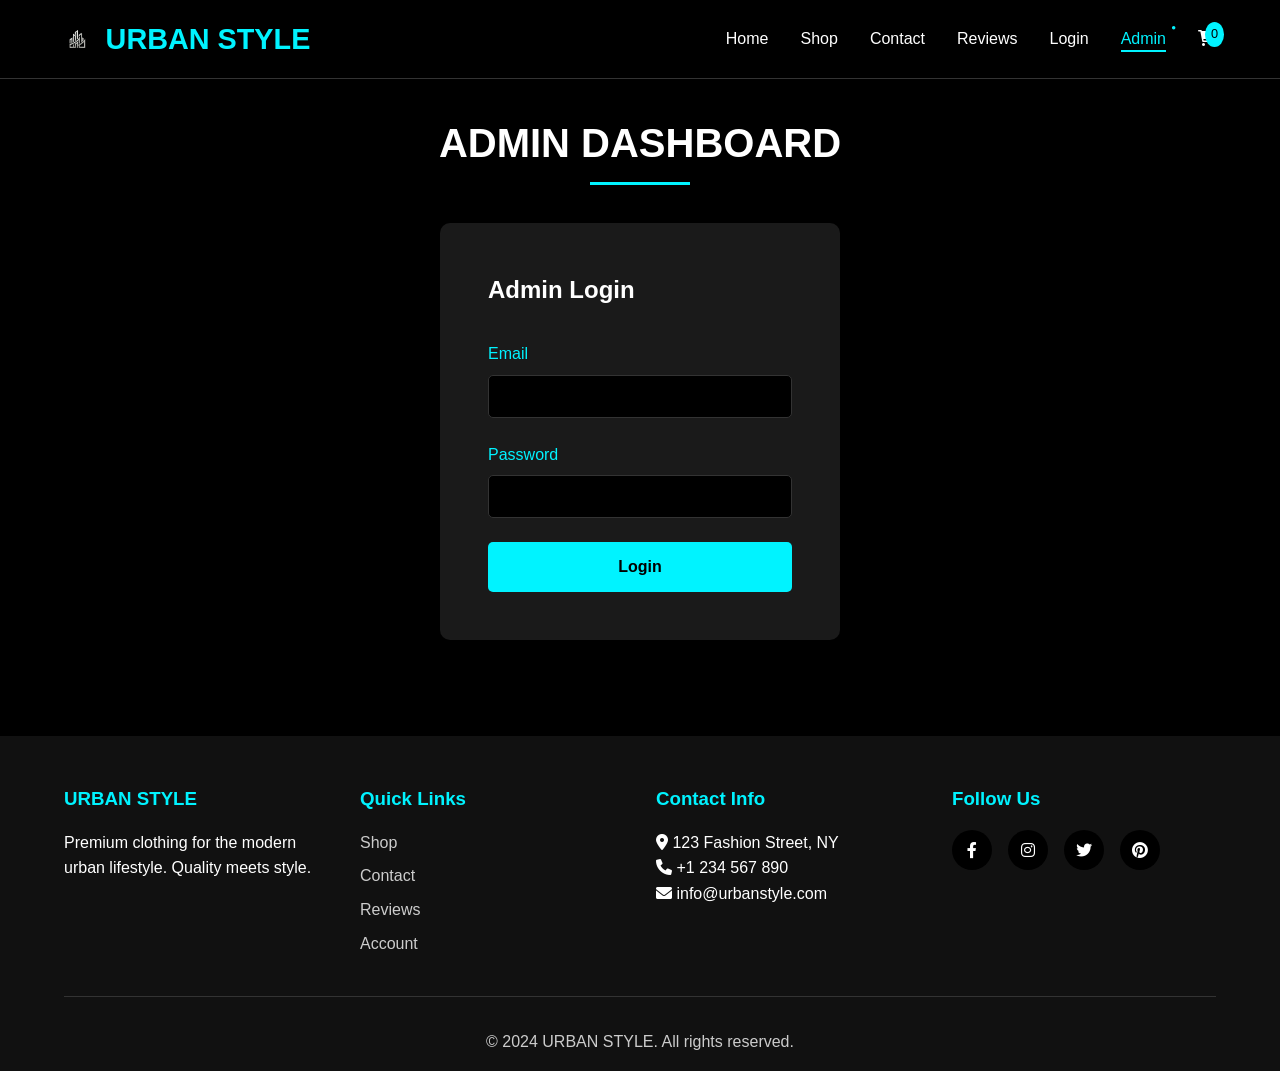
==== commit a1448b35: "feat: Replace logo icon with image in navbar across multiple pages" ====
--- a/admin.html
+++ b/admin.html
@@ -17,7 +17,7 @@
 <!-- Sticky Navbar for Admin Page -->
 <nav class="navbar">
     <a href="index.html" class="logo">
-        <i class="fas fa-shirt logo-icon"></i>
+        <img src="images/logo.png" alt="Urban Style Logo" class="logo-icon">
         <span>URBAN STYLE</span>
     </a>
     <div class="menu-toggle" id="menuToggle">
--- a/css/style.css
+++ b/css/style.css
@@ -444,7 +444,10 @@
 }
 
 .logo-icon {
-    font-size: 1.3rem;
+    width: 32px;
+    height: 32px;
+    object-fit: contain;
+    display: block;
 }
 
 .logo:hover {
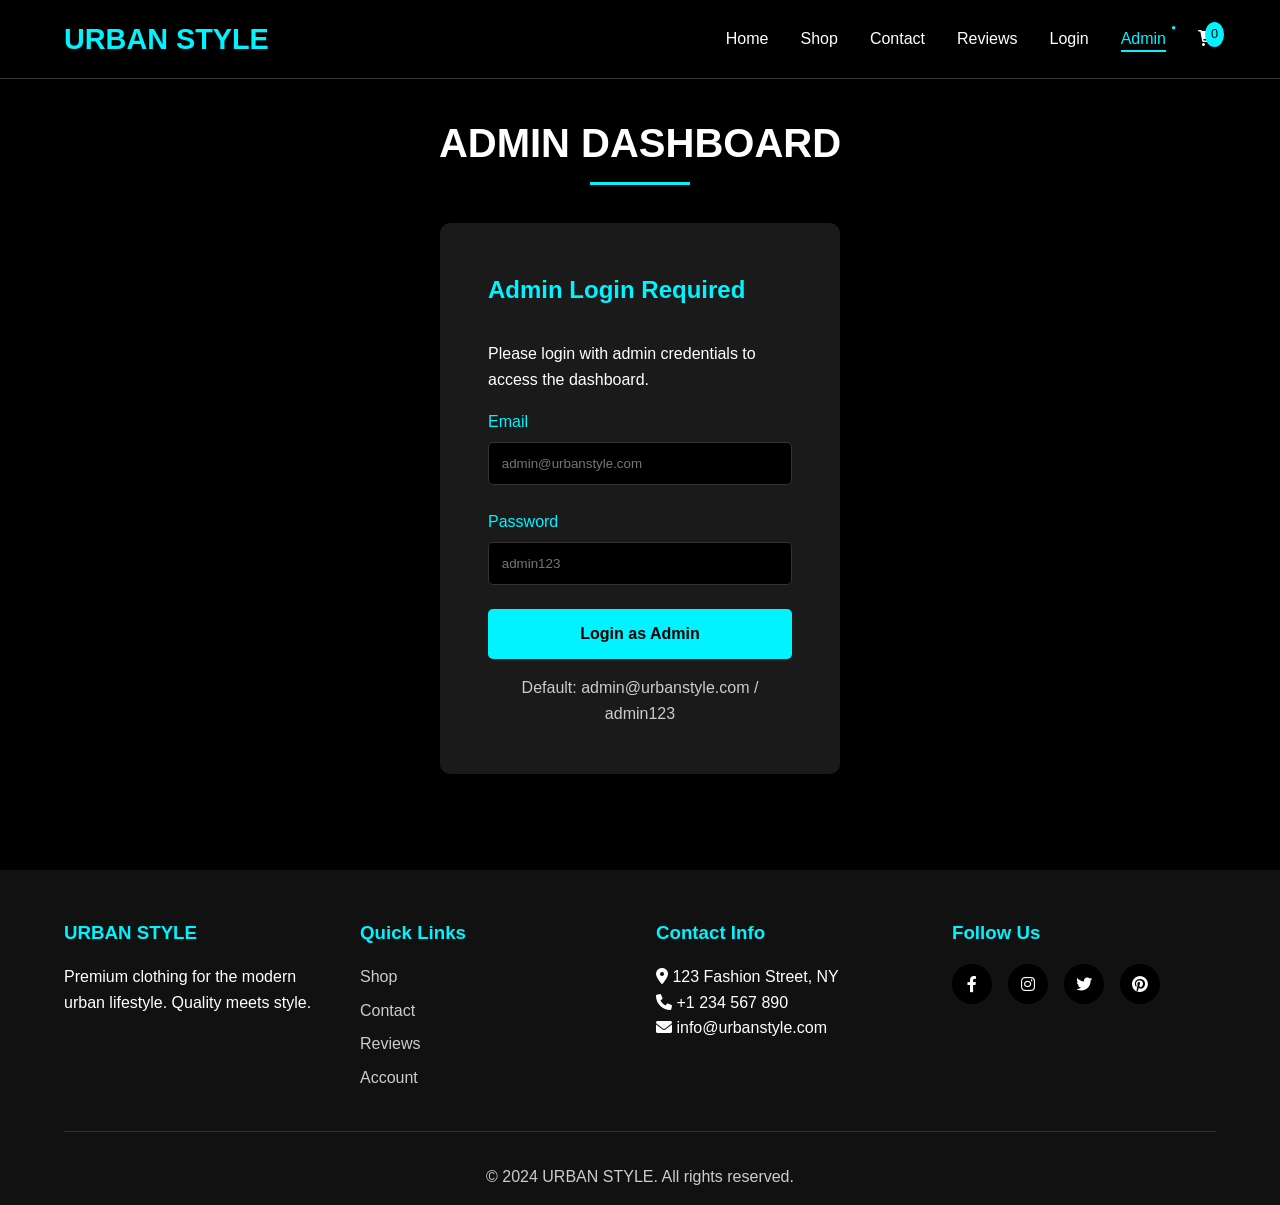
==== commit 03c20618: "Add new image files to the repository - Added 11.jpg (2429 KB) - Added 7.jpg (1829 KB) - Added 8.jpg" ====
--- a/admin.html
+++ b/admin.html
@@ -13,74 +13,77 @@
         <div class="loader-spinner"></div>
     </div>
 
-    <!-- Navbar (same as index.html) -->
-<!-- Sticky Navbar for Admin Page -->
-<nav class="navbar">
-    <a href="index.html" class="logo">
-        <img src="images/logo.png" alt="Urban Style Logo" class="logo-icon">
-        <span>URBAN STYLE</span>
-    </a>
-    <div class="menu-toggle" id="menuToggle">
-        <i class="fas fa-bars"></i>
-    </div>
-    <ul class="nav-links" id="navLinks">
-        <li><a href="index.html">Home</a></li>
-        <li><a href="shop.html">Shop</a></li>
-        <li><a href="contact.html">Contact</a></li>
-        <li><a href="feedback.html">Reviews</a></li>
-        <li id="authNavItem">
-            <a href="login.html" id="authLink">Login</a>
-        </li>
-        <li><a href="admin.html" class="active">Admin</a></li>
-        <li class="cart-icon">
-            <a href="cart.html">
-                <i class="fas fa-shopping-cart"></i>
-                <span class="cart-count" id="cartCount">0</span>
-            </a>
-        </li>
-        <li id="userAccountNav" style="display: none;">
-            <div class="user-account">
-                <i class="fas fa-user-circle"></i>
-                <span id="userName"></span>
-                <div class="user-dropdown">
-                    <a href="#" onclick="logout()">Logout</a>
+    <!-- Navbar -->
+    <nav class="navbar">
+        <a href="index.html" class="logo">URBAN STYLE</a>
+        <div class="menu-toggle" id="menuToggle">
+            <i class="fas fa-bars"></i>
+        </div>
+        <ul class="nav-links" id="navLinks">
+            <li><a href="index.html">Home</a></li>
+            <li><a href="shop.html">Shop</a></li>
+            <li><a href="contact.html">Contact</a></li>
+            <li><a href="feedback.html">Reviews</a></li>
+            <li id="authNavItem">
+                <a href="login.html" id="authLink">Login</a>
+            </li>
+            <li><a href="admin.html" class="active">Admin</a></li>
+            <li class="cart-icon">
+                <a href="cart.html">
+                    <i class="fas fa-shopping-cart"></i>
+                    <span class="cart-count" id="cartCount">0</span>
+                </a>
+            </li>
+            <li id="userAccountNav" style="display: none;">
+                <div class="user-account">
+                    <i class="fas fa-user-circle"></i>
+                    <span id="userName"></span>
+                    <div class="user-dropdown">
+                        <a href="#" onclick="logout()">
+                            <i class="fas fa-sign-out-alt"></i> Logout
+                        </a>
+                    </div>
                 </div>
-            </div>
-        </li>
-    </ul>
-</nav>
+            </li>
+        </ul>
+    </nav>
 
     <!-- Admin Container -->
     <div class="admin-container">
         <h1 class="section-title">ADMIN DASHBOARD</h1>
         
-        <!-- Admin Login Check -->
+        <!-- Admin Login Check - This shows if not logged in as admin -->
         <div id="adminLoginCheck">
             <div class="auth-card" style="max-width: 400px; margin: 0 auto;">
-                <h2 style="margin-bottom: 2rem;">Admin Login</h2>
+                <h2 style="margin-bottom: 2rem; color: var(--accent-neon);">Admin Login Required</h2>
+                <p style="margin-bottom: 1rem;">Please login with admin credentials to access the dashboard.</p>
                 <form onsubmit="handleAdminLogin(event)">
                     <div class="form-group">
                         <label for="adminEmail">Email</label>
-                        <input type="email" id="adminEmail" required>
+                        <input type="email" id="adminEmail" placeholder="admin@urbanstyle.com" required>
                     </div>
                     
                     <div class="form-group">
                         <label for="adminPassword">Password</label>
-                        <input type="password" id="adminPassword" required>
+                        <input type="password" id="adminPassword" placeholder="admin123" required>
                     </div>
                     
-                    <button type="submit" class="btn btn-primary" style="width: 100%;">Login</button>
+                    <button type="submit" class="btn btn-primary" style="width: 100%;">Login as Admin</button>
                 </form>
+                <p style="margin-top: 1rem; text-align: center; color: var(--text-secondary);">
+                    Default: admin@urbanstyle.com / admin123
+                </p>
             </div>
         </div>
         
         <!-- Admin Dashboard (Hidden until login) -->
         <div id="adminDashboard" style="display: none;">
+            <!-- Admin Tabs -->
             <div class="admin-tabs">
-                <button class="admin-tab active" onclick="switchAdminTab('products')">Products</button>
-                <button class="admin-tab" onclick="switchAdminTab('orders')">Orders</button>
-                <button class="admin-tab" onclick="switchAdminTab('users')">Users</button>
-                <button class="admin-tab" onclick="switchAdminTab('reviews')">Reviews</button>
+                <button class="admin-tab active" onclick="switchAdminTab('products')">📦 Products</button>
+                <button class="admin-tab" onclick="switchAdminTab('orders')">📋 Orders</button>
+                <button class="admin-tab" onclick="switchAdminTab('users')">👥 Users</button>
+                <button class="admin-tab" onclick="switchAdminTab('reviews')">⭐ Reviews</button>
             </div>
             
             <!-- Products Panel -->
@@ -88,18 +91,22 @@
                 <h2 style="margin-bottom: 2rem;">Manage Products</h2>
                 
                 <!-- Add Product Form -->
-                <div class="product-form" id="productForm">
-                    <input type="text" id="productName" placeholder="Product Name" required>
-                    <input type="number" id="productPrice" placeholder="Price" required>
-                    <input type="text" id="productImage" placeholder="Image URL" required>
-                    <input type="text" id="productCategory" placeholder="Category" required>
-                    <input type="text" id="productSizes" placeholder="Sizes (comma separated)" required>
-                    <input type="text" id="productColors" placeholder="Colors (comma separated)" required>
-                    <textarea id="productDescription" placeholder="Description" rows="3" required></textarea>
-                    <button class="btn btn-primary" onclick="addProduct()">Add Product</button>
+                <div style="margin-bottom: 2rem;">
+                    <h3 style="margin-bottom: 1rem; color: var(--accent-neon);">➕ Add New Product</h3>
+                    <div class="product-form" id="productForm">
+                        <input type="text" id="productName" placeholder="Product Name" required>
+                        <input type="number" id="productPrice" placeholder="Price" required>
+                        <input type="text" id="productImage" placeholder="Image URL (e.g., images/1.jpg)" required>
+                        <input type="text" id="productCategory" placeholder="Category (tshirts/jeans/jackets/accessories)" required>
+                        <input type="text" id="productSizes" placeholder="Sizes (comma separated: S, M, L, XL)" required>
+                        <input type="text" id="productColors" placeholder="Colors (comma separated: Black, White, Blue)" required>
+                        <textarea id="productDescription" placeholder="Description" rows="3" required></textarea>
+                        <button class="btn btn-primary" onclick="addProduct()">➕ Add Product</button>
+                    </div>
                 </div>
                 
                 <!-- Products List -->
+                <h3 style="margin-bottom: 1rem;">📦 All Products</h3>
                 <div class="admin-products-grid" id="adminProductsList"></div>
             </div>
             
@@ -123,7 +130,7 @@
         </div>
     </div>
 
-    <!-- Footer (same as index.html) -->
+    <!-- Footer -->
     <footer>
         <div class="footer-content">
             <div class="footer-section">
--- a/css/style.css
+++ b/css/style.css
@@ -444,8 +444,8 @@
 }
 
 .logo-icon {
-    width: 32px;
-    height: 32px;
+    width: 40px;
+    height: 40px;
     object-fit: contain;
     display: block;
 }
@@ -987,11 +987,12 @@
     border-radius: 10px;
 }
 
-/* ===== ADMIN DASHBOARD ===== */
+/* ===== ADMIN DASHBOARD STYLES ===== */
 .admin-container {
     padding: 2rem 5%;
     max-width: 1400px;
     margin: 0 auto;
+    min-height: 70vh;
 }
 
 .admin-tabs {
@@ -1000,6 +1001,7 @@
     margin-bottom: 2rem;
     border-bottom: 1px solid var(--border-color);
     padding-bottom: 1rem;
+    flex-wrap: wrap;
 }
 
 .admin-tab {
@@ -1010,11 +1012,18 @@
     cursor: pointer;
     transition: var(--transition);
     font-size: 1rem;
-}
-
-.admin-tab:hover,
+    font-weight: 500;
+    border-radius: 5px;
+}
+
+.admin-tab:hover {
+    color: var(--accent-neon);
+    background: rgba(0, 243, 255, 0.1);
+}
+
 .admin-tab.active {
     color: var(--accent-neon);
+    background: rgba(0, 243, 255, 0.1);
     border-bottom: 2px solid var(--accent-neon);
 }
 
@@ -1022,6 +1031,7 @@
     background: var(--bg-card);
     padding: 2rem;
     border-radius: 10px;
+    animation: fadeIn 0.3s ease;
 }
 
 .product-form {
@@ -1029,6 +1039,9 @@
     grid-template-columns: repeat(auto-fit, minmax(250px, 1fr));
     gap: 1rem;
     margin-bottom: 2rem;
+    background: var(--bg-secondary);
+    padding: 1.5rem;
+    border-radius: 10px;
 }
 
 .product-form input,
@@ -1039,46 +1052,125 @@
     border: 1px solid var(--border-color);
     color: var(--text-primary);
     border-radius: 5px;
+    font-size: 0.9rem;
+}
+
+.product-form input:focus,
+.product-form select:focus,
+.product-form textarea:focus {
+    outline: none;
+    border-color: var(--accent-neon);
+    box-shadow: 0 0 5px rgba(0, 243, 255, 0.3);
 }
 
 .admin-products-grid {
     display: grid;
-    grid-template-columns: repeat(auto-fill, minmax(200px, 1fr));
-    gap: 1rem;
-    margin-top: 2rem;
+    grid-template-columns: repeat(auto-fill, minmax(220px, 1fr));
+    gap: 1.5rem;
+    margin-top: 1rem;
 }
 
 .admin-product-card {
     background: var(--bg-primary);
     padding: 1rem;
-    border-radius: 5px;
+    border-radius: 10px;
     display: flex;
     flex-direction: column;
     gap: 0.5rem;
+    border: 1px solid var(--border-color);
+    transition: var(--transition);
+}
+
+.admin-product-card:hover {
+    transform: translateY(-3px);
+    border-color: var(--accent-neon);
+    box-shadow: 0 5px 15px rgba(0, 243, 255, 0.1);
+}
+
+.admin-product-card h3 {
+    font-size: 1rem;
+    margin: 0.5rem 0;
 }
 
 .admin-product-actions {
     display: flex;
     gap: 0.5rem;
+    margin-top: 0.5rem;
 }
 
 .edit-btn, .delete-btn {
     flex: 1;
     padding: 0.5rem;
     border: none;
-    border-radius: 3px;
+    border-radius: 5px;
     cursor: pointer;
     transition: var(--transition);
+    font-weight: 500;
 }
 
 .edit-btn {
     background: var(--accent-neon);
     color: var(--bg-primary);
+}
+
+.edit-btn:hover {
+    background: var(--accent-gold);
+    transform: scale(1.02);
 }
 
 .delete-btn {
     background: var(--error-color);
     color: white;
+}
+
+.delete-btn:hover {
+    background: #ff6666;
+    transform: scale(1.02);
+}
+
+/* Orders list styles */
+#ordersList {
+    max-height: 600px;
+    overflow-y: auto;
+}
+
+#ordersList details summary {
+    list-style: none;
+    cursor: pointer;
+}
+
+#ordersList details summary::-webkit-details-marker {
+    display: none;
+}
+
+/* Responsive */
+@media (max-width: 768px) {
+    .admin-container {
+        padding: 1rem;
+    }
+    
+    .admin-tabs {
+        gap: 0.5rem;
+    }
+    
+    .admin-tab {
+        padding: 0.5rem 1rem;
+        font-size: 0.85rem;
+    }
+    
+    .admin-panel {
+        padding: 1rem;
+    }
+    
+    .product-form {
+        grid-template-columns: 1fr;
+        padding: 1rem;
+    }
+    
+    .admin-products-grid {
+        grid-template-columns: repeat(auto-fill, minmax(160px, 1fr));
+        gap: 1rem;
+    }
 }
 
 /* ===== LOGIN/REGISTER PAGE ===== */
